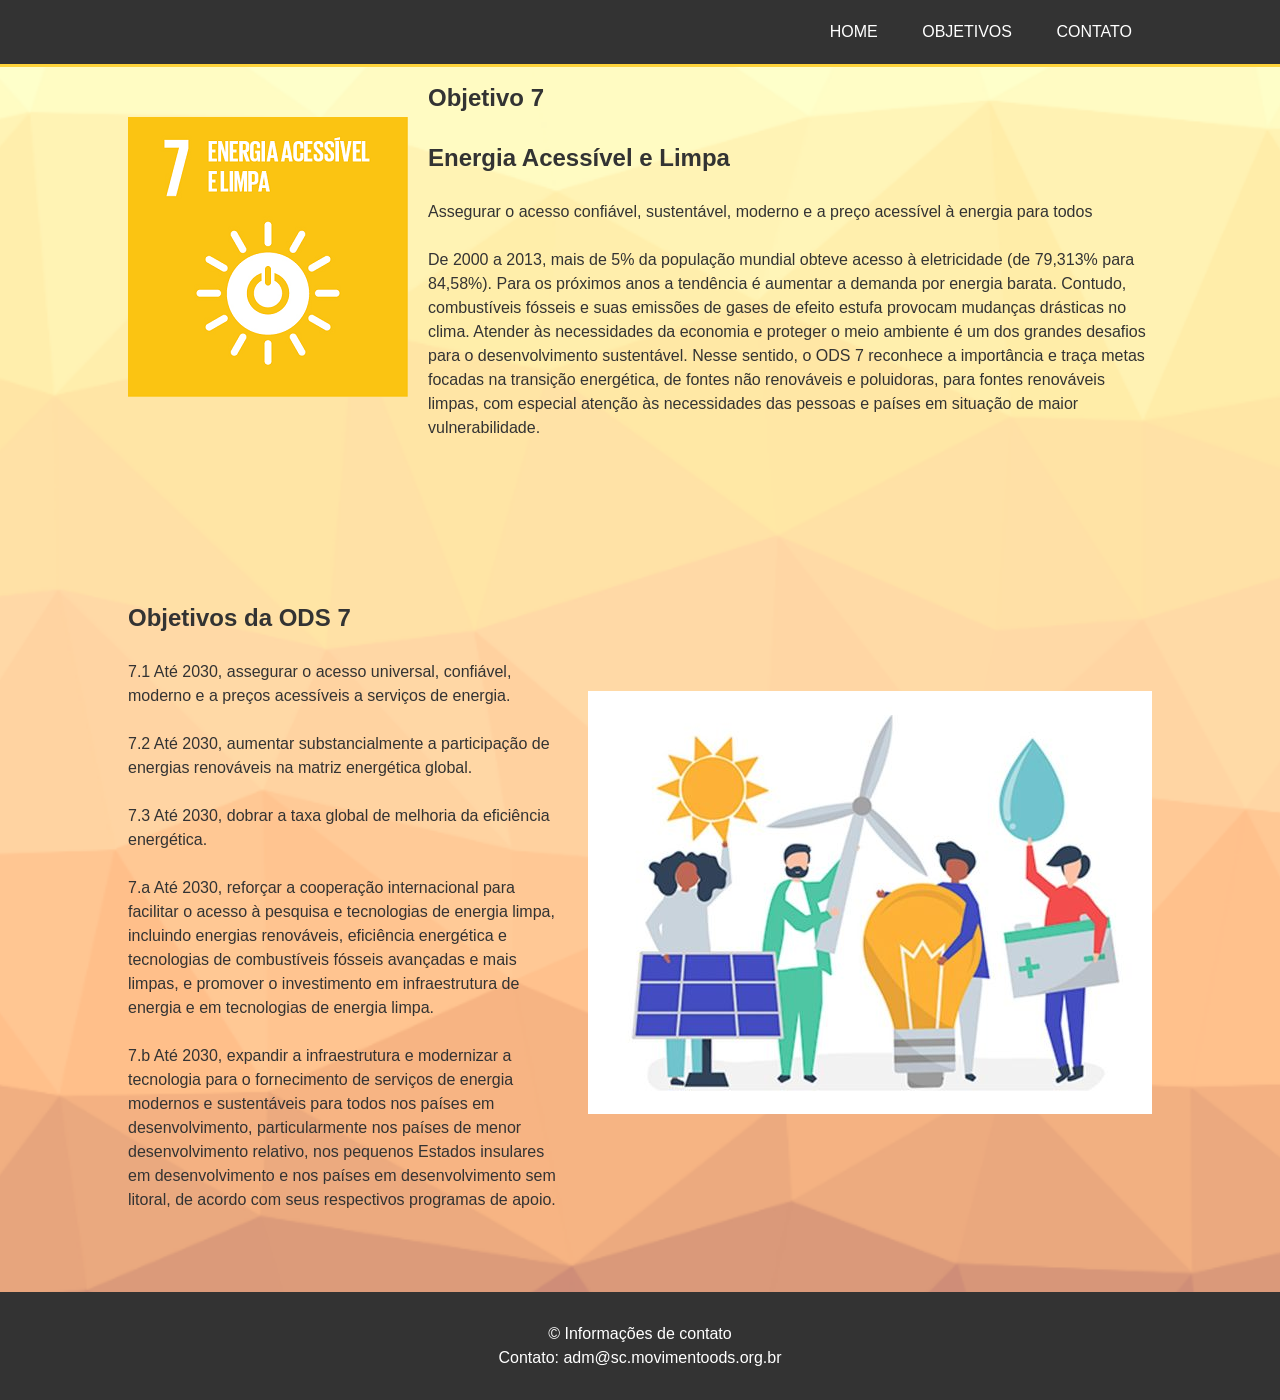
==== index.html @ c584a560 "first commit" ====
<!DOCTYPE html>
<html lang="pt-br">
<head>
    <meta charset="UTF-8">
    <meta name="viewport" content="width=device-width, initial-scale=1.0">
    <title>Projeto ODS</title>
    <link rel="stylesheet" href="style.css">
</head>
<body>
    <header>
        <div class="container">
            <nav id="navbar">
                <ul>
                    <li><a href="#home">Home</a></li>
                    <li><a href="#objectives">Objetivos</a></li>
                    <li><a href="#contact">Contato</a></li>
                </ul>
            </nav>
            <div id="hamburger" class="hamburger-icon">
                <div class="bar"></div>
                <div class="bar"></div>
                <div class="bar"></div>
            </div>
        </div>
    </header>

    <section class="section" id="home">
        <div class="container section-content">
            <div class="imagem"><img src="imgs/imagem_logo.png" alt="Logo Projeto ODS"></div>
            <div class="texto">
                <h2>Objetivo 7</h2>
                <br>
                <h2>Energia Acessível e Limpa</h2>
                <br>
                <p>Assegurar o acesso confiável, sustentável, moderno e a preço acessível à energia para todos</p>
                <br>
                <p>
                    De 2000 a 2013, mais de 5% da população mundial obteve acesso à eletricidade (de 79,313% para 84,58%). Para os próximos anos a tendência é aumentar a demanda por energia barata. Contudo, combustíveis fósseis e suas emissões de gases de efeito estufa provocam mudanças drásticas no clima. Atender às necessidades da economia e proteger o meio ambiente é um dos grandes desafios para o desenvolvimento sustentável. Nesse sentido, o ODS 7 reconhece a importância e traça metas focadas na transição energética, de fontes não renováveis e poluidoras, para fontes renováveis limpas, com especial atenção às necessidades das pessoas e países em situação de maior vulnerabilidade.
                </p>
            </div>
        </div>
    </section>

    <section class="section" id="objectives">
        <div class="container section-content">
            <div class="texto">
                <h2>Objetivos da ODS 7</h2>
                <br>
                <div class="objective-item">
                    <p>7.1 Até 2030, assegurar o acesso universal, confiável, moderno e a preços acessíveis a serviços de energia.</p>
                </div>
                <br>
                <div class="objective-item">
                    <p>7.2 Até 2030, aumentar substancialmente a participação de energias renováveis na matriz energética global.</p>
                </div>
                <br>
                <div class="objective-item">
                    <p>7.3 Até 2030, dobrar a taxa global de melhoria da eficiência energética.</p>
                </div>
                <br>
                <div class="objective-item">
                    <p>7.a Até 2030, reforçar a cooperação internacional para facilitar o acesso à pesquisa e tecnologias de energia limpa, incluindo energias renováveis, eficiência energética e tecnologias de combustíveis fósseis avançadas e mais limpas, e promover o investimento em infraestrutura de energia e em tecnologias de energia limpa.</p>
                </div>
                <br>
                <div class="objective-item">
                    <p>7.b Até 2030, expandir a infraestrutura e modernizar a tecnologia para o fornecimento de serviços de energia modernos e sustentáveis para todos nos países em desenvolvimento, particularmente nos países de menor desenvolvimento relativo, nos pequenos Estados insulares em desenvolvimento e nos países em desenvolvimento sem litoral, de acordo com seus respectivos programas de apoio.</p>
                </div>
            </div>
            <div class="imagem">
                <img src="imgs/obj.png" alt="Imagem Objetivos ODS 7">
            </div>
        </div>
    </section>

    <footer>
        <div id="contact" class="container">
            <p>&copy; Informações de contato</p>
            <p>Contato: adm@sc.movimentoods.org.br</p>
        </div>
    </footer>

    <script src="script.js"></script>
</body>
</html>
---- style.css ----
html {
    scroll-behavior: smooth;
}

* {
    margin: 0;
    padding: 0;
    box-sizing: border-box;
}

body, html {
    margin: 0;
    padding: 0;
    font-family: Arial, sans-serif;
    color: #333;
    line-height: 1.5;
    background-image: url('imgs/fundo.png');
    background-size: cover;
    background-position: center;
    background-repeat: no-repeat;
}

.container {
    width: 80%;
    margin: auto;
    overflow: hidden;
}

header {
    background: #333;
    color: #fff;
    padding: 20px 0;
    border-bottom: #FFD43B 3px solid;
    position: fixed;
    width: 100%;
    top: 0;
    left: 0;
    z-index: 1000;
}

header nav {
    float: right;
}

header ul {
    padding: 0;
    list-style: none;
    margin: 0;
}

header li {
    display: inline;
    padding: 0 20px;
}

header a {
    color: #fff;
    text-decoration: none;
    text-transform: uppercase;
    font-size: 16px;
}

header .cta-button {
    margin-top: 10px;
    display: inline-block;
    background: #FFD43B;
    color: #333;
    padding: 10px 20px;
    text-decoration: none;
}

.section {
    background-color: #ffffff78;
    padding: 80px 0;
}

.section-content {
    display: flex;
    align-items: center;
    gap: 20px;
    text-align: center;
}

.section-content .imagem img {
    height: auto;
}

.section-content .texto {
    max-width: 80%;
    text-align: left;
}

footer {
    background: #333;
    color: #fff;
    text-align: center;
    padding: 30px 0;
}

footer p {
    margin: 0;
}

/* hamburguer */
.hamburger-icon {
    display: none;
    cursor: pointer;
    float: right;
    padding: 10px;
    margin-top: 10px;
}

.hamburger-icon .bar {
    display: block;
    width: 25px;
    height: 3px;
    margin: 5px auto;
    background-color: #fff;
}

/* responsividade - marcação pra se achar facil marcelo animal ------------------------------ */

@media (max-width: 1024px) {

    body, html{
        font-size: 30px;
    }

    .container {
        width: 90%;
    }

    header, header nav {
        float: none;
        text-align: center;
    }

    header ul {
        text-align: center;
    }

    header li {
        display: block;
        padding: 10px 0;
    }

    header .hamburger-icon {
        display: block;
    }

    header nav {
        display: none;
    }

    header nav.active {
        display: block;
    }

    .section-content {
        flex-direction: column;
        text-align: center;
    }

    .section-content .imagem img {
        max-width: 100%;
        padding: 10px;
    }

    .section-content .texto {
        max-width: 80%;
        text-align: justify;
    }

    .section-content .texto h2, 
    .section-content .texto h3 {
        text-align: center;
    }

}

@media (max-width: 768px) {
    .container {
        width: 100%;
    }

    header, header nav {
        float: none;
        text-align: center;
    }

    header ul {
        text-align: center;
    }

    header li {
        display: block;
        padding: 10px 0;
    }

    header .hamburger-icon {
        display: block;
    }

    header nav {
        display: none;
    }

    header nav.active {
        display: block;
    }

    .section-content {
        flex-direction: column;
        text-align: center;
    }

    .section-content .imagem img, .section-content .texto {
        max-width: 100%;
        padding: 10px;
    }

    .section-content .texto h2, 
    .section-content .texto h3 {
        text-align: center;
    }

}

@media (max-width: 480px) {

    body,html{
        font-size: 20px;
    }

    .container {
        width: 100%;
    }

    header .logo h1 {
        font-size: 1.5em;
    }

    header .cta-button {
        margin-top: 20px;
    }

    .section-content .imagem img {
        width: 100%;
        margin: 0 auto;
    }

    .section-content .texto {
        text-align: justify;
    }

    .section-content .texto h2, 
    .section-content .texto h3 {
        text-align: center;
    }
}
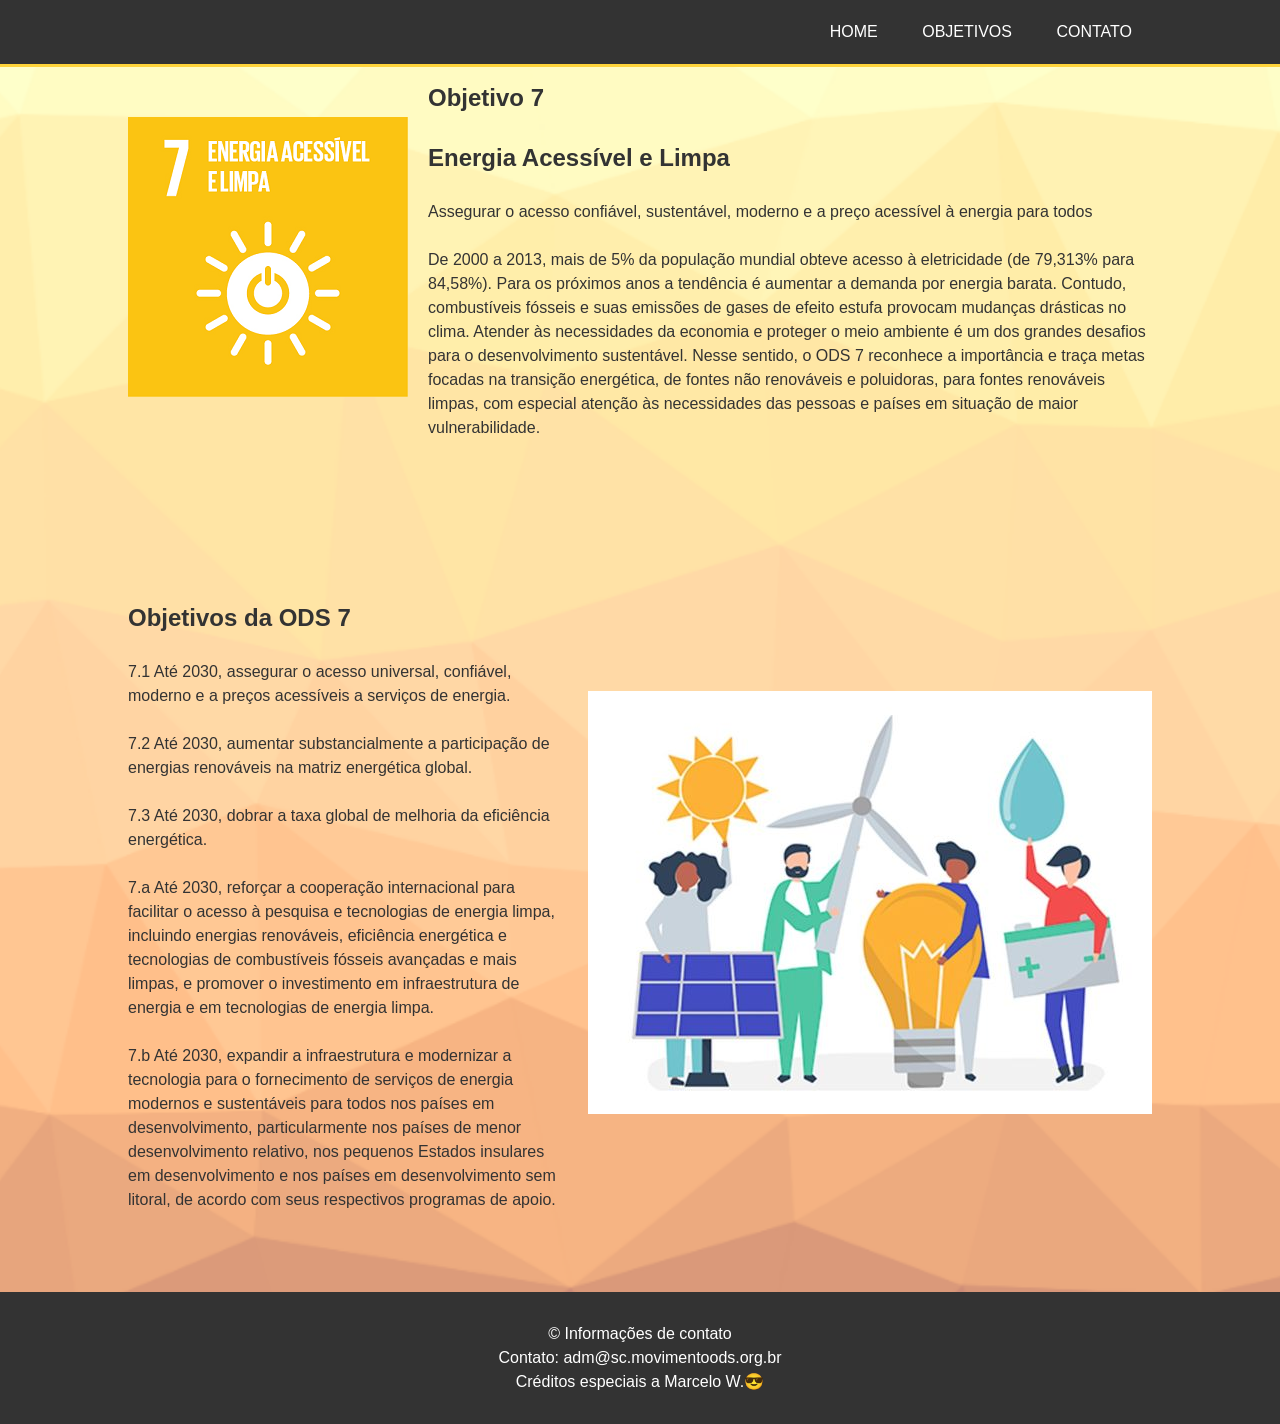
==== commit cd65f717: "Update no index.html" ====
--- a/index.html
+++ b/index.html
@@ -76,6 +76,7 @@
         <div id="contact" class="container">
             <p>&copy; Informações de contato</p>
             <p>Contato: adm@sc.movimentoods.org.br</p>
+            <p>Créditos especiais a Marcelo W.😎</p>
         </div>
     </footer>
 
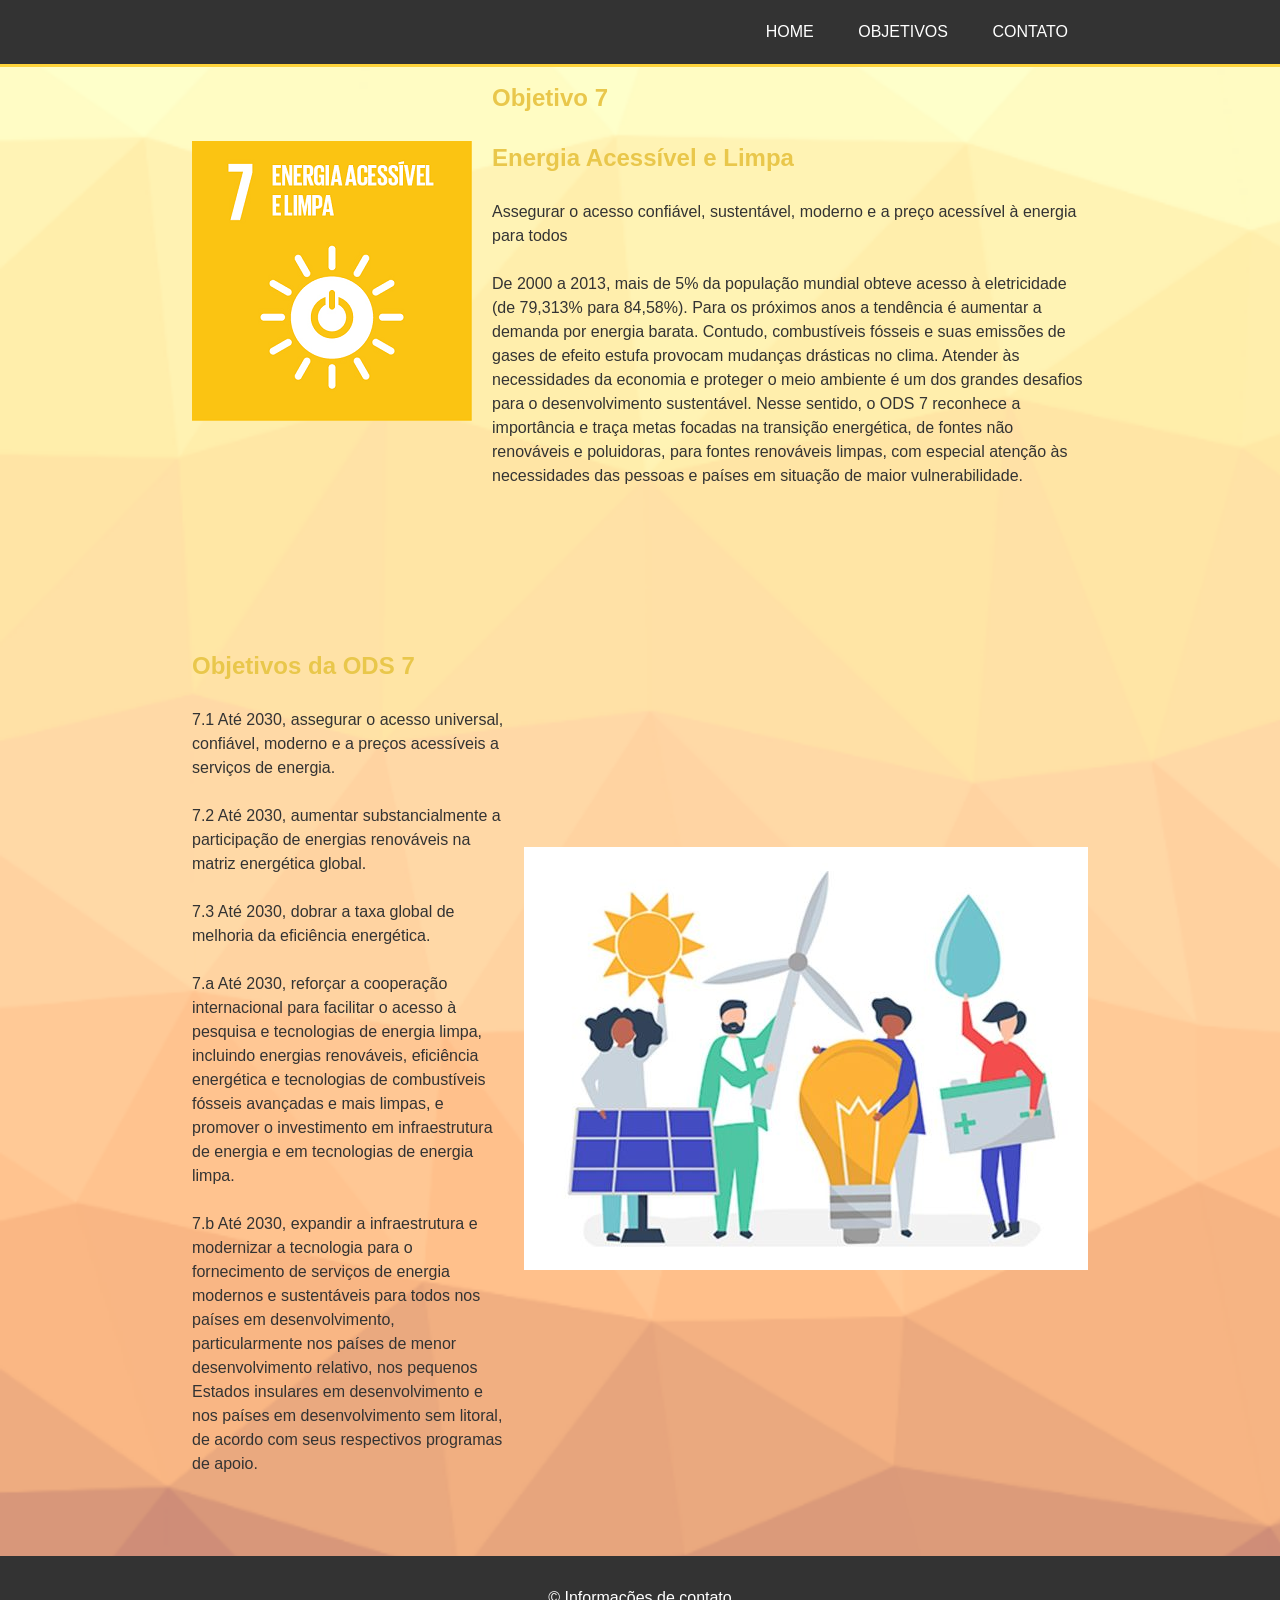
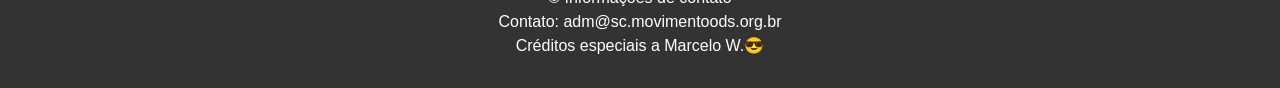
==== commit ec211dc0: "Add files via upload" ====
--- a/index.html
+++ b/index.html
@@ -1,85 +1,85 @@
-<!DOCTYPE html>
-<html lang="pt-br">
-<head>
-    <meta charset="UTF-8">
-    <meta name="viewport" content="width=device-width, initial-scale=1.0">
-    <title>Projeto ODS</title>
-    <link rel="stylesheet" href="style.css">
-</head>
-<body>
-    <header>
-        <div class="container">
-            <nav id="navbar">
-                <ul>
-                    <li><a href="#home">Home</a></li>
-                    <li><a href="#objectives">Objetivos</a></li>
-                    <li><a href="#contact">Contato</a></li>
-                </ul>
-            </nav>
-            <div id="hamburger" class="hamburger-icon">
-                <div class="bar"></div>
-                <div class="bar"></div>
-                <div class="bar"></div>
-            </div>
-        </div>
-    </header>
-
-    <section class="section" id="home">
-        <div class="container section-content">
-            <div class="imagem"><img src="imgs/imagem_logo.png" alt="Logo Projeto ODS"></div>
-            <div class="texto">
-                <h2>Objetivo 7</h2>
-                <br>
-                <h2>Energia Acessível e Limpa</h2>
-                <br>
-                <p>Assegurar o acesso confiável, sustentável, moderno e a preço acessível à energia para todos</p>
-                <br>
-                <p>
-                    De 2000 a 2013, mais de 5% da população mundial obteve acesso à eletricidade (de 79,313% para 84,58%). Para os próximos anos a tendência é aumentar a demanda por energia barata. Contudo, combustíveis fósseis e suas emissões de gases de efeito estufa provocam mudanças drásticas no clima. Atender às necessidades da economia e proteger o meio ambiente é um dos grandes desafios para o desenvolvimento sustentável. Nesse sentido, o ODS 7 reconhece a importância e traça metas focadas na transição energética, de fontes não renováveis e poluidoras, para fontes renováveis limpas, com especial atenção às necessidades das pessoas e países em situação de maior vulnerabilidade.
-                </p>
-            </div>
-        </div>
-    </section>
-
-    <section class="section" id="objectives">
-        <div class="container section-content">
-            <div class="texto">
-                <h2>Objetivos da ODS 7</h2>
-                <br>
-                <div class="objective-item">
-                    <p>7.1 Até 2030, assegurar o acesso universal, confiável, moderno e a preços acessíveis a serviços de energia.</p>
-                </div>
-                <br>
-                <div class="objective-item">
-                    <p>7.2 Até 2030, aumentar substancialmente a participação de energias renováveis na matriz energética global.</p>
-                </div>
-                <br>
-                <div class="objective-item">
-                    <p>7.3 Até 2030, dobrar a taxa global de melhoria da eficiência energética.</p>
-                </div>
-                <br>
-                <div class="objective-item">
-                    <p>7.a Até 2030, reforçar a cooperação internacional para facilitar o acesso à pesquisa e tecnologias de energia limpa, incluindo energias renováveis, eficiência energética e tecnologias de combustíveis fósseis avançadas e mais limpas, e promover o investimento em infraestrutura de energia e em tecnologias de energia limpa.</p>
-                </div>
-                <br>
-                <div class="objective-item">
-                    <p>7.b Até 2030, expandir a infraestrutura e modernizar a tecnologia para o fornecimento de serviços de energia modernos e sustentáveis para todos nos países em desenvolvimento, particularmente nos países de menor desenvolvimento relativo, nos pequenos Estados insulares em desenvolvimento e nos países em desenvolvimento sem litoral, de acordo com seus respectivos programas de apoio.</p>
-                </div>
-            </div>
-            <div class="imagem">
-                <img src="imgs/obj.png" alt="Imagem Objetivos ODS 7">
-            </div>
-        </div>
-    </section>
-
-    <footer>
-        <div id="contact" class="container">
-            <p>&copy; Informações de contato</p>
-            <p>Contato: adm@sc.movimentoods.org.br</p>
-            <p>Créditos especiais a Marcelo W.😎</p>
-        </div>
-    </footer>
-
-    <script src="script.js"></script>
-</body>
-</html>
+<!DOCTYPE html>
+<html lang="pt-br">
+<head>
+    <meta charset="UTF-8">
+    <meta name="viewport" content="width=device-width, initial-scale=1.0">
+    <title>Projeto ODS</title>
+    <link rel="stylesheet" href="style.css">
+</head>
+<body>
+    <header>
+        <div class="container">
+            <nav id="navbar">
+                <ul>
+                    <li><a href="#home">Home</a></li>
+                    <li><a href="#objectives">Objetivos</a></li>
+                    <li><a href="#contact">Contato</a></li>
+                </ul>
+            </nav>
+            <div id="hamburger" class="hamburger-icon">
+                <div class="bar"></div>
+                <div class="bar"></div>
+                <div class="bar"></div>
+            </div>
+        </div>
+    </header>
+
+    <section class="section" id="home">
+        <div class="container section-content">
+            <div class="imagem"><img src="imgs/imagem_logo.png" alt="Logo Projeto ODS"></div>
+            <div class="texto">
+                <h2>Objetivo 7</h2>
+                <br>
+                <h2>Energia Acessível e Limpa</h2>
+                <br>
+                <p>Assegurar o acesso confiável, sustentável, moderno e a preço acessível à energia para todos</p>
+                <br>
+                <p>
+                    De 2000 a 2013, mais de 5% da população mundial obteve acesso à eletricidade (de 79,313% para 84,58%). Para os próximos anos a tendência é aumentar a demanda por energia barata. Contudo, combustíveis fósseis e suas emissões de gases de efeito estufa provocam mudanças drásticas no clima. Atender às necessidades da economia e proteger o meio ambiente é um dos grandes desafios para o desenvolvimento sustentável. Nesse sentido, o ODS 7 reconhece a importância e traça metas focadas na transição energética, de fontes não renováveis e poluidoras, para fontes renováveis limpas, com especial atenção às necessidades das pessoas e países em situação de maior vulnerabilidade.
+                </p>
+            </div>
+        </div>
+    </section>
+
+    <section class="section" id="objectives">
+        <div class="container section-content">
+            <div class="texto">
+                <h2>Objetivos da ODS 7</h2>
+                <br>
+                <div class="objective-item">
+                    <p>7.1 Até 2030, assegurar o acesso universal, confiável, moderno e a preços acessíveis a serviços de energia.</p>
+                </div>
+                <br>
+                <div class="objective-item">
+                    <p>7.2 Até 2030, aumentar substancialmente a participação de energias renováveis na matriz energética global.</p>
+                </div>
+                <br>
+                <div class="objective-item">
+                    <p>7.3 Até 2030, dobrar a taxa global de melhoria da eficiência energética.</p>
+                </div>
+                <br>
+                <div class="objective-item">
+                    <p>7.a Até 2030, reforçar a cooperação internacional para facilitar o acesso à pesquisa e tecnologias de energia limpa, incluindo energias renováveis, eficiência energética e tecnologias de combustíveis fósseis avançadas e mais limpas, e promover o investimento em infraestrutura de energia e em tecnologias de energia limpa.</p>
+                </div>
+                <br>
+                <div class="objective-item">
+                    <p>7.b Até 2030, expandir a infraestrutura e modernizar a tecnologia para o fornecimento de serviços de energia modernos e sustentáveis para todos nos países em desenvolvimento, particularmente nos países de menor desenvolvimento relativo, nos pequenos Estados insulares em desenvolvimento e nos países em desenvolvimento sem litoral, de acordo com seus respectivos programas de apoio.</p>
+                </div>
+            </div>
+            <div class="imagem">
+                <img src="imgs/obj.png" alt="Imagem Objetivos ODS 7">
+            </div>
+        </div>
+    </section>
+
+    <footer>
+        <div id="contact" class="container">
+            <p>&copy; Informações de contato</p>
+            <p>Contato: adm@sc.movimentoods.org.br</p>
+            <p>Créditos especiais a Marcelo W.😎</p>
+        </div>
+    </footer>
+
+    <script src="script.js"></script>
+</body>
+</html>
--- a/style.css
+++ b/style.css
@@ -1,260 +1,282 @@
-html {
-    scroll-behavior: smooth;
-}
-
-* {
-    margin: 0;
-    padding: 0;
-    box-sizing: border-box;
-}
-
-body, html {
-    margin: 0;
-    padding: 0;
-    font-family: Arial, sans-serif;
-    color: #333;
-    line-height: 1.5;
-    background-image: url('imgs/fundo.png');
-    background-size: cover;
-    background-position: center;
-    background-repeat: no-repeat;
-}
-
-.container {
-    width: 80%;
-    margin: auto;
-    overflow: hidden;
-}
-
-header {
-    background: #333;
-    color: #fff;
-    padding: 20px 0;
-    border-bottom: #FFD43B 3px solid;
-    position: fixed;
-    width: 100%;
-    top: 0;
-    left: 0;
-    z-index: 1000;
-}
-
-header nav {
-    float: right;
-}
-
-header ul {
-    padding: 0;
-    list-style: none;
-    margin: 0;
-}
-
-header li {
-    display: inline;
-    padding: 0 20px;
-}
-
-header a {
-    color: #fff;
-    text-decoration: none;
-    text-transform: uppercase;
-    font-size: 16px;
-}
-
-header .cta-button {
-    margin-top: 10px;
-    display: inline-block;
-    background: #FFD43B;
-    color: #333;
-    padding: 10px 20px;
-    text-decoration: none;
-}
-
-.section {
-    background-color: #ffffff78;
-    padding: 80px 0;
-}
-
-.section-content {
-    display: flex;
-    align-items: center;
-    gap: 20px;
-    text-align: center;
-}
-
-.section-content .imagem img {
-    height: auto;
-}
-
-.section-content .texto {
-    max-width: 80%;
-    text-align: left;
-}
-
-footer {
-    background: #333;
-    color: #fff;
-    text-align: center;
-    padding: 30px 0;
-}
-
-footer p {
-    margin: 0;
-}
-
-/* hamburguer */
-.hamburger-icon {
-    display: none;
-    cursor: pointer;
-    float: right;
-    padding: 10px;
-    margin-top: 10px;
-}
-
-.hamburger-icon .bar {
-    display: block;
-    width: 25px;
-    height: 3px;
-    margin: 5px auto;
-    background-color: #fff;
-}
-
-/* responsividade - marcação pra se achar facil marcelo animal ------------------------------ */
-
-@media (max-width: 1024px) {
-
-    body, html{
-        font-size: 30px;
-    }
-
-    .container {
-        width: 90%;
-    }
-
-    header, header nav {
-        float: none;
-        text-align: center;
-    }
-
-    header ul {
-        text-align: center;
-    }
-
-    header li {
-        display: block;
-        padding: 10px 0;
-    }
-
-    header .hamburger-icon {
-        display: block;
-    }
-
-    header nav {
-        display: none;
-    }
-
-    header nav.active {
-        display: block;
-    }
-
-    .section-content {
-        flex-direction: column;
-        text-align: center;
-    }
-
-    .section-content .imagem img {
-        max-width: 100%;
-        padding: 10px;
-    }
-
-    .section-content .texto {
-        max-width: 80%;
-        text-align: justify;
-    }
-
-    .section-content .texto h2, 
-    .section-content .texto h3 {
-        text-align: center;
-    }
-
-}
-
-@media (max-width: 768px) {
-    .container {
-        width: 100%;
-    }
-
-    header, header nav {
-        float: none;
-        text-align: center;
-    }
-
-    header ul {
-        text-align: center;
-    }
-
-    header li {
-        display: block;
-        padding: 10px 0;
-    }
-
-    header .hamburger-icon {
-        display: block;
-    }
-
-    header nav {
-        display: none;
-    }
-
-    header nav.active {
-        display: block;
-    }
-
-    .section-content {
-        flex-direction: column;
-        text-align: center;
-    }
-
-    .section-content .imagem img, .section-content .texto {
-        max-width: 100%;
-        padding: 10px;
-    }
-
-    .section-content .texto h2, 
-    .section-content .texto h3 {
-        text-align: center;
-    }
-
-}
-
-@media (max-width: 480px) {
-
-    body,html{
-        font-size: 20px;
-    }
-
-    .container {
-        width: 100%;
-    }
-
-    header .logo h1 {
-        font-size: 1.5em;
-    }
-
-    header .cta-button {
-        margin-top: 20px;
-    }
-
-    .section-content .imagem img {
-        width: 100%;
-        margin: 0 auto;
-    }
-
-    .section-content .texto {
-        text-align: justify;
-    }
-
-    .section-content .texto h2, 
-    .section-content .texto h3 {
-        text-align: center;
-    }
+html {
+    scroll-behavior: smooth;
+}
+
+* {
+    margin: 0;
+    padding: 0;
+    box-sizing: border-box;
+}
+
+body, html {
+    margin: 0;
+    padding: 0;
+    font-family: Arial, sans-serif;
+    color: #333;
+    line-height: 1.5;
+    background-image: url("imgs/fundo.png");
+    background-repeat: no-repeat;
+    background-size: cover;
+}
+
+h2{
+    color: #e9c74b;
+}
+
+.container {
+    width: 70%;
+    margin: auto;
+    overflow: hidden;
+}
+
+header {
+    background: #333;
+    color: #fff;
+    padding: 20px 0;
+    border-bottom: #FFD43B 3px solid;
+    position: fixed;
+    width: 100%;
+    top: 0;
+    left: 0;
+    z-index: 1000;
+}
+
+header nav {
+    float: right;
+}
+
+header ul {
+    padding: 0;
+    list-style: none;
+    margin: 0;
+}
+
+header li {
+    display: inline;
+    padding: 0 20px;
+}
+
+header a {
+    color: #fff;
+    text-decoration: none;
+    text-transform: uppercase;
+    font-size: 16px;
+}
+
+header .cta-button {
+    margin-top: 10px;
+    display: inline-block;
+    background: #FFD43B;
+    color: #333;
+    padding: 10px 20px;
+    text-decoration: none;
+}
+
+.section {
+    background-color: #ffffff78;
+    padding: 80px 0;
+}
+
+.section-content {
+    display: flex;
+    align-items: center;
+    gap: 20px;
+    text-align: center;
+}
+
+.section-content .imagem img {
+    height: auto;
+}
+
+.section-content .texto {
+    max-width: 80%;
+    text-align: left;
+}
+
+footer {
+    background: #333;
+    color: #fff;
+    text-align: center;
+    padding: 30px 0;
+}
+
+footer p {
+    margin: 0;
+}
+
+.hamburger-icon {
+    display: none;
+    cursor: pointer;
+    float: right;
+    padding: 10px;
+    margin-top: 10px;
+}
+
+.hamburger-icon .bar {
+    display: block;
+    width: 25px;
+    height: 3px;
+    margin: 5px auto;
+    background-color: #fff;
+}
+
+/* responsividade marcação pro marcelo animal --------------------------------------------------------------------------*/
+
+@media (max-width: 1024px) {
+
+    body, html {
+        font-size: 30px;
+    }
+
+    .container {
+        width: 90%;
+    }
+
+    header, header nav {
+        float: none;
+        text-align: center;
+    }
+
+    header ul {
+        text-align: center;
+    }
+
+    header li {
+        display: block;
+        padding: 10px 0;
+    }
+
+    header .hamburger-icon {
+        display: block;
+    }
+
+    header nav {
+        display: none;
+    }
+
+    header nav.active {
+        display: block;
+    }
+
+    .section-content {
+        flex-direction: column;
+        text-align: center;
+    }
+
+    .section-content .imagem img {
+        max-width: 100%;
+        padding: 10px;
+    }
+
+    .section-content .texto {
+        max-width: 80%;
+        text-align: justify;
+    }
+
+    .section-content .texto h2, 
+    .section-content .texto h3 {
+        text-align: center;
+    }
+
+}
+
+@media (max-width: 768px) {
+    .container {
+        width: 100%;
+    }
+
+    header, header nav {
+        float: none;
+        text-align: center;
+    }
+
+    header ul {
+        text-align: center;
+    }
+
+    header li {
+        display: block;
+        padding: 10px 0;
+    }
+
+    header .hamburger-icon {
+        display: block;
+    }
+
+    header nav {
+        display: none;
+    }
+
+    header nav.active {
+        display: block;
+    }
+
+    .section-content {
+        flex-direction: column;
+        text-align: center;
+    }
+
+    .section-content .imagem img, .section-content .texto {
+        max-width: 100%;
+        padding: 10px;
+    }
+
+    .section-content .texto h2, 
+    .section-content .texto h3 {
+        text-align: center;
+    }
+
+}
+
+@media (max-width: 480px) {
+
+    body, html {
+        font-size: 20px;
+    }
+
+    .container {
+        width: 100%;
+    }
+
+    header .logo h1 {
+        font-size: 1.5em;
+    }
+
+    header .cta-button {
+        margin-top: 20px;
+    }
+
+    .section-content .imagem img {
+        width: 100%;
+        margin: 0 auto;
+    }
+
+    .section-content .texto {
+        text-align: justify;
+    }
+
+    .section-content .texto h2, 
+    .section-content .texto h3 {
+        text-align: center;
+    }
+}
+
+.flash {
+    animation: flash 1.5s ease-out;
+}
+
+@keyframes flash {
+    0% {
+        background-color: #fff9a1;
+    }
+    50%{
+        background-color: #fff9a183;
+    }
+    100% {
+        background-color: #f6ffa380;
+    }
+}
+
+.section {
+    transition: background-color 1.5s ease-in-out;
 }
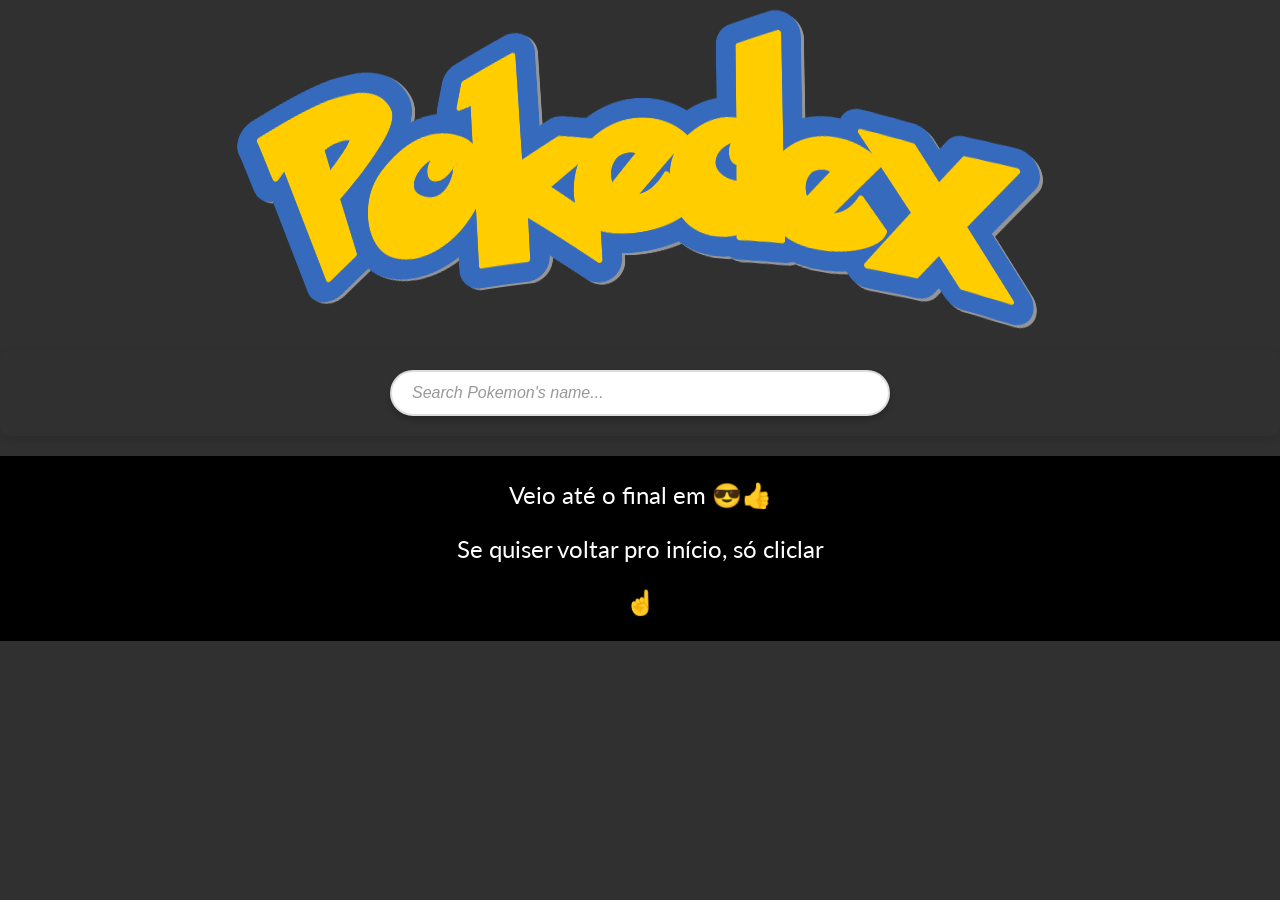
==== commit fbfb1d66: "reenviando tudo" ====
--- a/index.html
+++ b/index.html
@@ -3,83 +3,30 @@
 <head>
     <meta charset="UTF-8">
     <meta name="viewport" content="width=device-width, initial-scale=1.0">
-    <title>Projeto ODS</title>
     <link rel="stylesheet" href="style.css">
+    <link rel="apple-touch-icon" sizes="180x180" href="favicon/apple-touch-icon.png">
+<link rel="icon" type="image/png" sizes="32x32" href="favicon/favicon-32x32.png">
+<link rel="icon" type="image/png" sizes="16x16" href="favicon/favicon-16x16.png">
+    <title>Pokedex</title>
 </head>
 <body>
-    <header>
-        <div class="container">
-            <nav id="navbar">
-                <ul>
-                    <li><a href="#home">Home</a></li>
-                    <li><a href="#objectives">Objetivos</a></li>
-                    <li><a href="#contact">Contato</a></li>
-                </ul>
-            </nav>
-            <div id="hamburger" class="hamburger-icon">
-                <div class="bar"></div>
-                <div class="bar"></div>
-                <div class="bar"></div>
-            </div>
-        </div>
-    </header>
 
-    <section class="section" id="home">
-        <div class="container section-content">
-            <div class="imagem"><img src="imgs/imagem_logo.png" alt="Logo Projeto ODS"></div>
-            <div class="texto">
-                <h2>Objetivo 7</h2>
-                <br>
-                <h2>Energia Acessível e Limpa</h2>
-                <br>
-                <p>Assegurar o acesso confiável, sustentável, moderno e a preço acessível à energia para todos</p>
-                <br>
-                <p>
-                    De 2000 a 2013, mais de 5% da população mundial obteve acesso à eletricidade (de 79,313% para 84,58%). Para os próximos anos a tendência é aumentar a demanda por energia barata. Contudo, combustíveis fósseis e suas emissões de gases de efeito estufa provocam mudanças drásticas no clima. Atender às necessidades da economia e proteger o meio ambiente é um dos grandes desafios para o desenvolvimento sustentável. Nesse sentido, o ODS 7 reconhece a importância e traça metas focadas na transição energética, de fontes não renováveis e poluidoras, para fontes renováveis limpas, com especial atenção às necessidades das pessoas e países em situação de maior vulnerabilidade.
-                </p>
-            </div>
-        </div>
-    </section>
-
-    <section class="section" id="objectives">
-        <div class="container section-content">
-            <div class="texto">
-                <h2>Objetivos da ODS 7</h2>
-                <br>
-                <div class="objective-item">
-                    <p>7.1 Até 2030, assegurar o acesso universal, confiável, moderno e a preços acessíveis a serviços de energia.</p>
-                </div>
-                <br>
-                <div class="objective-item">
-                    <p>7.2 Até 2030, aumentar substancialmente a participação de energias renováveis na matriz energética global.</p>
-                </div>
-                <br>
-                <div class="objective-item">
-                    <p>7.3 Até 2030, dobrar a taxa global de melhoria da eficiência energética.</p>
-                </div>
-                <br>
-                <div class="objective-item">
-                    <p>7.a Até 2030, reforçar a cooperação internacional para facilitar o acesso à pesquisa e tecnologias de energia limpa, incluindo energias renováveis, eficiência energética e tecnologias de combustíveis fósseis avançadas e mais limpas, e promover o investimento em infraestrutura de energia e em tecnologias de energia limpa.</p>
-                </div>
-                <br>
-                <div class="objective-item">
-                    <p>7.b Até 2030, expandir a infraestrutura e modernizar a tecnologia para o fornecimento de serviços de energia modernos e sustentáveis para todos nos países em desenvolvimento, particularmente nos países de menor desenvolvimento relativo, nos pequenos Estados insulares em desenvolvimento e nos países em desenvolvimento sem litoral, de acordo com seus respectivos programas de apoio.</p>
-                </div>
-            </div>
-            <div class="imagem">
-                <img src="imgs/obj.png" alt="Imagem Objetivos ODS 7">
-            </div>
-        </div>
-    </section>
+    <div id="titulo" class="titulo"><img src="imgs/titulo.png" alt=""></div>
+    <div class="searchBar">
+        <input id="searchbar" 
+               onkeyup="searchPokemon()" 
+               type="text" name="search" 
+               placeholder="Search Pokemon's name...">
+    </div>
+    <div class="poke-container" id="poke-container"></div>
 
     <footer>
-        <div id="contact" class="container">
-            <p>&copy; Informações de contato</p>
-            <p>Contato: adm@sc.movimentoods.org.br</p>
-            <p>Créditos especiais a Marcelo W.😎</p>
-        </div>
+        <p>Veio até o final em 😎👍</p>
+        <a href="#titulo">Se quiser voltar pro início, só cliclar</a>
+        <p>☝</p>
     </footer>
 
     <script src="script.js"></script>
+    
 </body>
-</html>
+</html>
--- a/style.css
+++ b/style.css
@@ -1,282 +1,155 @@
-html {
-    scroll-behavior: smooth;
-}
+@import url('https://fonts.googleapis.com/css?family=Lato:300,400&display=swap');
 
 * {
-    margin: 0;
-    padding: 0;
     box-sizing: border-box;
 }
 
-body, html {
+body {
+    background-color: #303030;
+    font-family: 'Lato', sans-serif;
+    display: flex;
+    flex-direction: column;
+    align-items: center;
+    justify-content: center;
     margin: 0;
-    padding: 0;
-    font-family: Arial, sans-serif;
-    color: #333;
-    line-height: 1.5;
-    background-image: url("imgs/fundo.png");
-    background-repeat: no-repeat;
+}
+
+img {
+    user-select: none;
+    pointer-events: none;
+    -webkit-user-drag: none;
+    -moz-user-drag: none;
+    -ms-user-drag: none;
+}
+
+.titulo {
+    height: 350px;
+    margin: auto;
+    width: 100%;
+    text-align: center;
+}
+
+.poke-container {
+    display: flex;
+    flex-wrap: wrap;
+    align-items: center;
+    justify-content:center;
+    margin: 0 auto;
+    max-width: 80%;
+    height: auto;
+}
+
+.pokemon {
+    background-color: #eee;
+    border-radius: 10px;
+    box-shadow: 0 3px 15px rgba(100, 100, 100, 0.5);
+    margin: 10px;
+    padding: 20px;
+    text-align: center;
+    border: 3px solid black;
+    width: 200px;
+}
+
+.pokemon:hover {
+    transform: scale(1.05);
+    transition: transform 0.2s;
+    box-shadow: 0 6px 20px rgba(100, 100, 100, 0.8);
+}
+
+.pokemon .img-container img {
+    max-width: 80%;
+    margin-top: 20px;
+    padding: 10px;
+    border: 3px solid rgba(0, 0, 0, 0.6);
+    border-radius: 50%;
+    background-image: url('imgs/forest.jpg');
+    background-position: center;
     background-size: cover;
 }
 
-h2{
-    color: #e9c74b;
+.pokemon .info {
+    margin-top: 15px;
+    font-weight: bold;
 }
 
-.container {
-    width: 70%;
-    margin: auto;
-    overflow: hidden;
+.pokemon .info .number {
+    background-color: rgba(0, 0, 0, 0.1);
+    padding: 5px 10px;
+    border-radius: 10px;
+    font-size: 0.8em;
 }
 
-header {
-    background: #333;
-    color: #fff;
-    padding: 20px 0;
-    border-bottom: #FFD43B 3px solid;
-    position: fixed;
-    width: 100%;
-    top: 0;
-    left: 0;
-    z-index: 1000;
+.pokemon .info .name {
+    margin: 15px 0 10px;
+    letter-spacing: 0.5px;
 }
 
-header nav {
-    float: right;
+.searchBar {
+    width: 100%;
+    text-align: center;
+    margin-bottom: 20px;
+    padding: 20px;
+    box-shadow: 0 4px 10px rgba(0, 0, 0, 0.1);
+    border-radius: 10px;
 }
 
-header ul {
-    padding: 0;
-    list-style: none;
-    margin: 0;
+.searchBar input {
+    width: 80%;
+    max-width: 500px;
+    padding: 12px 20px;
+    font-size: 16px;
+    border-radius: 50px;
+    border: 2px solid #ddd;
+    box-shadow: 0 4px 6px rgba(0, 0, 0, 0.2);
+    outline: none;
 }
 
-header li {
-    display: inline;
-    padding: 0 20px;
+.searchBar input:focus {
+    border-color: #16b5ff;
+    box-shadow: 0 0 10px rgba(0, 0, 0, 0.5);
 }
 
-header a {
-    color: #fff;
-    text-decoration: none;
-    text-transform: uppercase;
-    font-size: 16px;
-}
-
-header .cta-button {
-    margin-top: 10px;
-    display: inline-block;
-    background: #FFD43B;
-    color: #333;
-    padding: 10px 20px;
-    text-decoration: none;
-}
-
-.section {
-    background-color: #ffffff78;
-    padding: 80px 0;
-}
-
-.section-content {
-    display: flex;
-    align-items: center;
-    gap: 20px;
-    text-align: center;
-}
-
-.section-content .imagem img {
-    height: auto;
-}
-
-.section-content .texto {
-    max-width: 80%;
-    text-align: left;
+.searchBar input::placeholder {
+    color: #999;
+    font-style: italic;
 }
 
 footer {
-    background: #333;
+    background-color: #000000;
+    width: 100%;
+    text-align: center;
     color: #fff;
-    text-align: center;
-    padding: 30px 0;
+    font-size:x-large;
+    margin-top: auto;
 }
 
-footer p {
-    margin: 0;
+footer a {
+    text-decoration: none;
+    color: inherit;
 }
 
-.hamburger-icon {
-    display: none;
-    cursor: pointer;
-    float: right;
-    padding: 10px;
-    margin-top: 10px;
-}
-
-.hamburger-icon .bar {
-    display: block;
-    width: 25px;
-    height: 3px;
-    margin: 5px auto;
-    background-color: #fff;
-}
-
-/* responsividade marcação pro marcelo animal --------------------------------------------------------------------------*/
-
-@media (max-width: 1024px) {
-
-    body, html {
-        font-size: 30px;
-    }
-
-    .container {
-        width: 90%;
-    }
-
-    header, header nav {
-        float: none;
-        text-align: center;
-    }
-
-    header ul {
-        text-align: center;
-    }
-
-    header li {
-        display: block;
-        padding: 10px 0;
-    }
-
-    header .hamburger-icon {
-        display: block;
-    }
-
-    header nav {
+@media (max-width: 768px) {
+    .titulo {
         display: none;
     }
 
-    header nav.active {
-        display: block;
+    .poke-container {
+        align-items: center;
     }
 
-    .section-content {
-        flex-direction: column;
-        text-align: center;
+    .pokemon {
+        width: 90%;
+        height: auto;
+        font-size: 1.5em;
+        padding: 20px;
     }
 
-    .section-content .imagem img {
-        max-width: 100%;
-        padding: 10px;
+    .pokemon:hover {
+        transform: none;
+        transition: none;
     }
 
-    .section-content .texto {
-        max-width: 80%;
-        text-align: justify;
-    }
-
-    .section-content .texto h2, 
-    .section-content .texto h3 {
-        text-align: center;
-    }
-
-}
-
-@media (max-width: 768px) {
-    .container {
+    .pokemon .img-container img{
         width: 100%;
     }
-
-    header, header nav {
-        float: none;
-        text-align: center;
-    }
-
-    header ul {
-        text-align: center;
-    }
-
-    header li {
-        display: block;
-        padding: 10px 0;
-    }
-
-    header .hamburger-icon {
-        display: block;
-    }
-
-    header nav {
-        display: none;
-    }
-
-    header nav.active {
-        display: block;
-    }
-
-    .section-content {
-        flex-direction: column;
-        text-align: center;
-    }
-
-    .section-content .imagem img, .section-content .texto {
-        max-width: 100%;
-        padding: 10px;
-    }
-
-    .section-content .texto h2, 
-    .section-content .texto h3 {
-        text-align: center;
-    }
-
-}
-
-@media (max-width: 480px) {
-
-    body, html {
-        font-size: 20px;
-    }
-
-    .container {
-        width: 100%;
-    }
-
-    header .logo h1 {
-        font-size: 1.5em;
-    }
-
-    header .cta-button {
-        margin-top: 20px;
-    }
-
-    .section-content .imagem img {
-        width: 100%;
-        margin: 0 auto;
-    }
-
-    .section-content .texto {
-        text-align: justify;
-    }
-
-    .section-content .texto h2, 
-    .section-content .texto h3 {
-        text-align: center;
-    }
-}
-
-.flash {
-    animation: flash 1.5s ease-out;
-}
-
-@keyframes flash {
-    0% {
-        background-color: #fff9a1;
-    }
-    50%{
-        background-color: #fff9a183;
-    }
-    100% {
-        background-color: #f6ffa380;
-    }
-}
-
-.section {
-    transition: background-color 1.5s ease-in-out;
 }
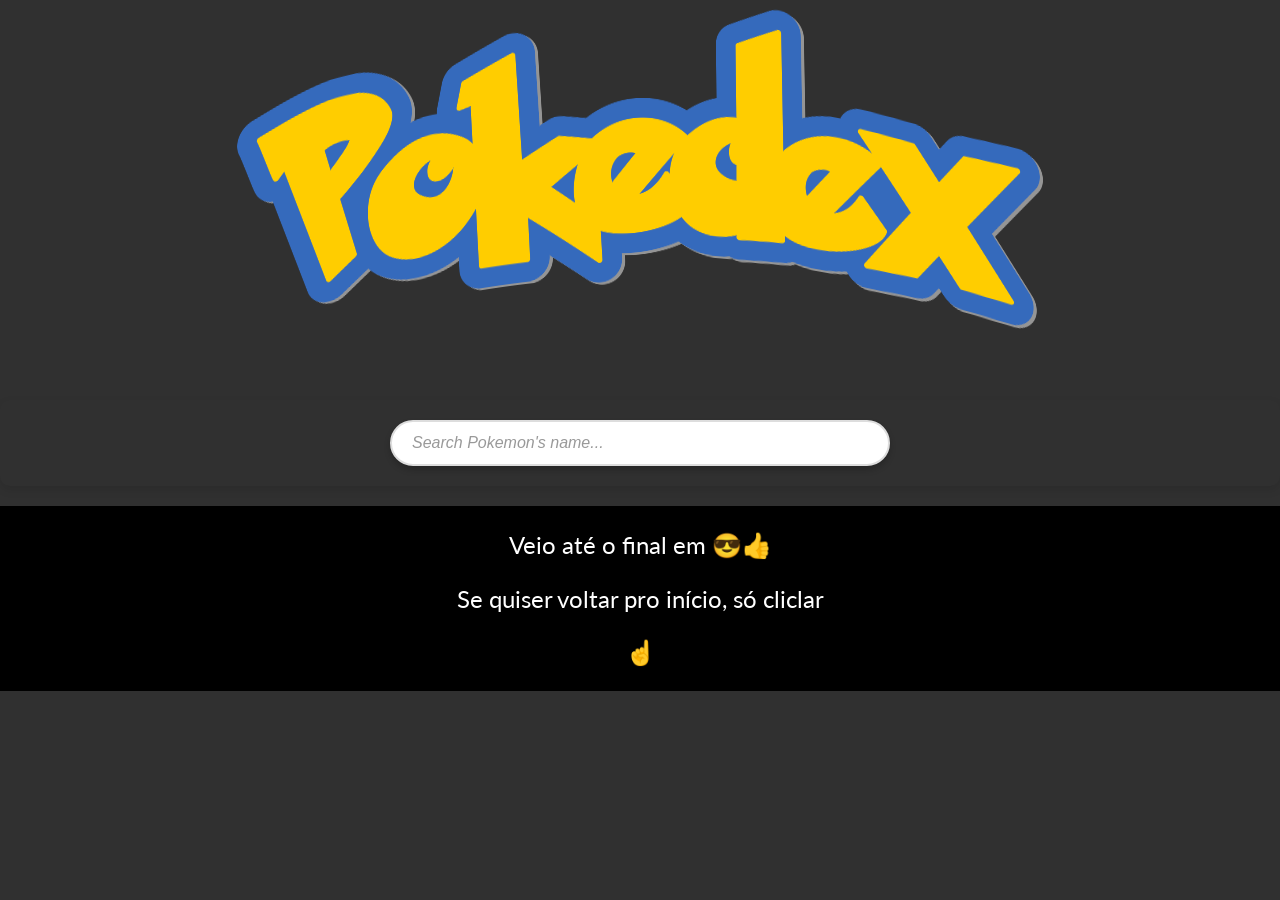
==== commit 329f6887: "Reenviando tudo pt2" ====
--- a/index.html
+++ b/index.html
@@ -18,6 +18,7 @@
                type="text" name="search" 
                placeholder="Search Pokemon's name...">
     </div>
+    
     <div class="poke-container" id="poke-container"></div>
 
     <footer>
@@ -27,6 +28,7 @@
     </footer>
 
     <script src="script.js"></script>
+    <script src="search.js"></script>
     
 </body>
 </html>
--- a/style.css
+++ b/style.css
@@ -2,6 +2,7 @@
 
 * {
     box-sizing: border-box;
+    scroll-behavior: smooth;
 }
 
 body {
@@ -23,10 +24,17 @@
 }
 
 .titulo {
-    height: 350px;
+    height: 400px;
     margin: auto;
     width: 100%;
     text-align: center;
+    transition: transform 1s ease;
+    perspective: 1000px;
+}
+
+.titulo.girar {
+    transform: rotate(720deg);
+    transform-origin: center center;
 }
 
 .poke-container {
